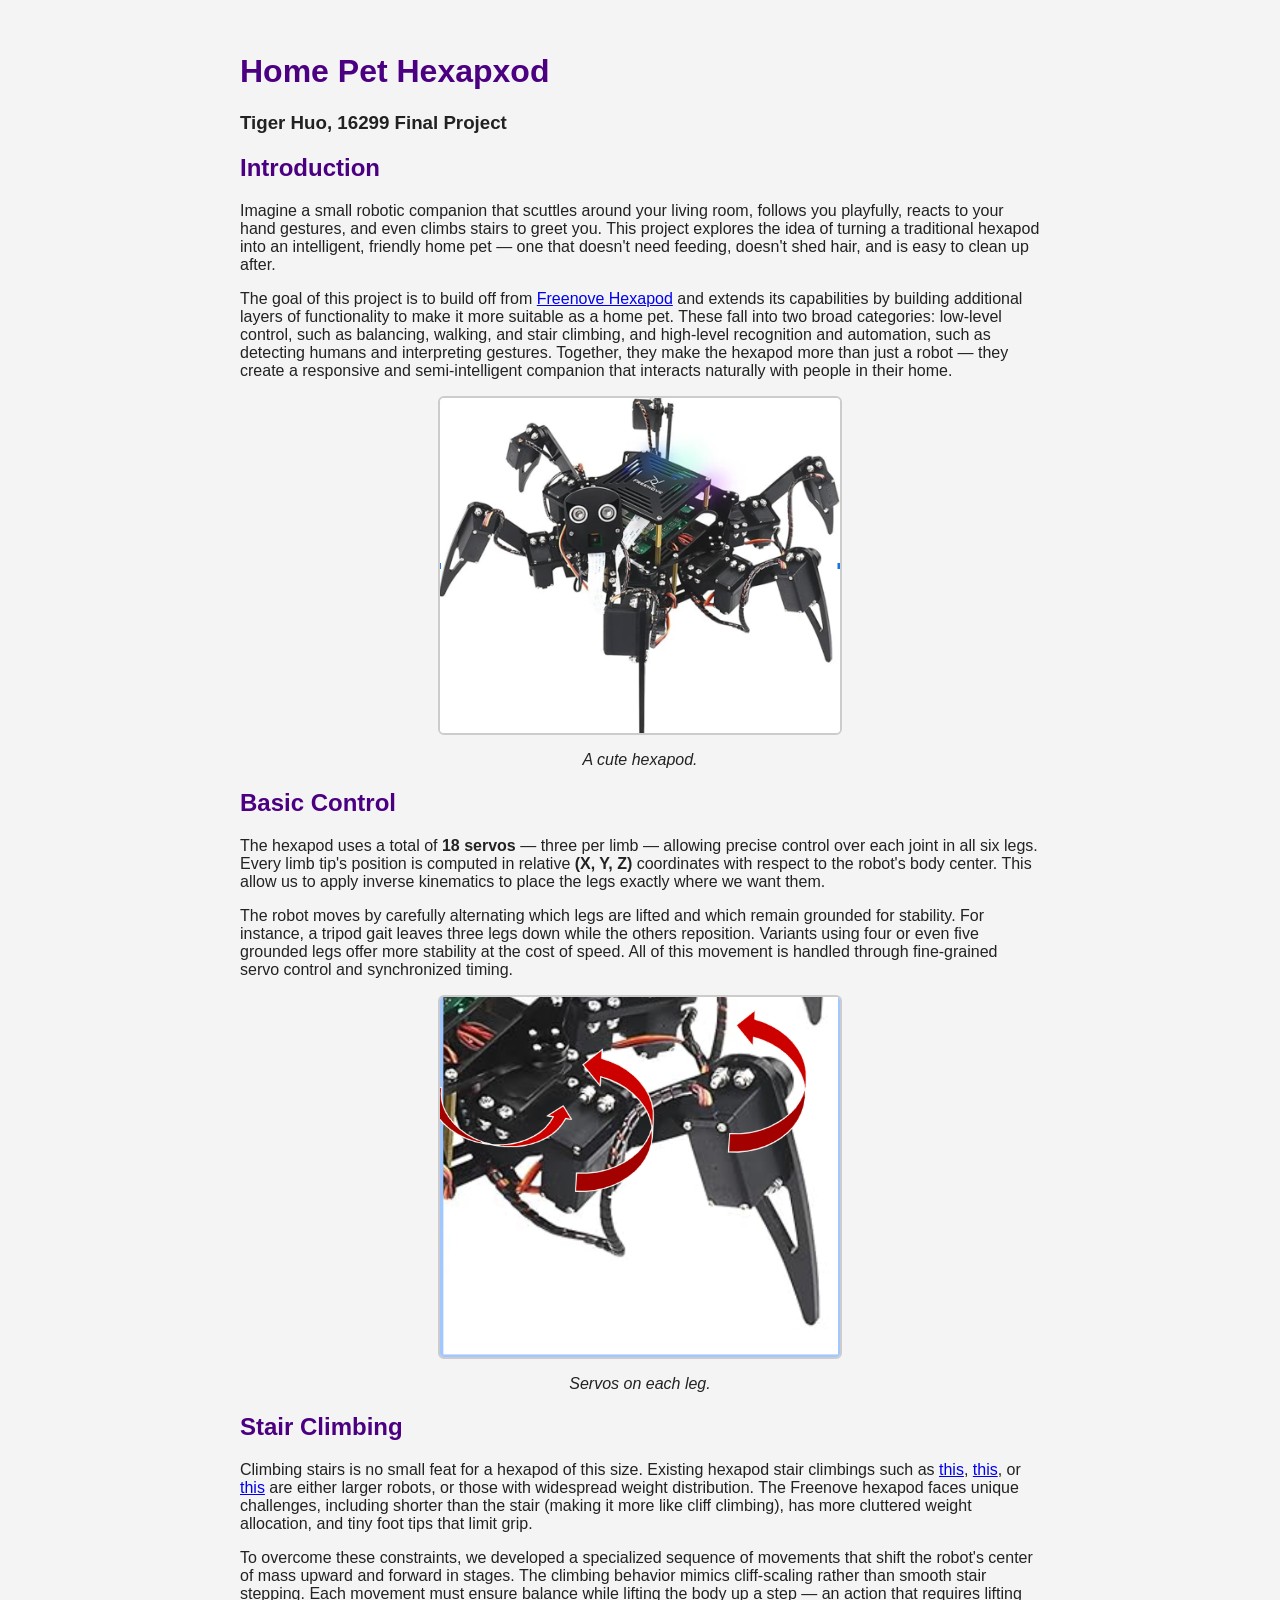
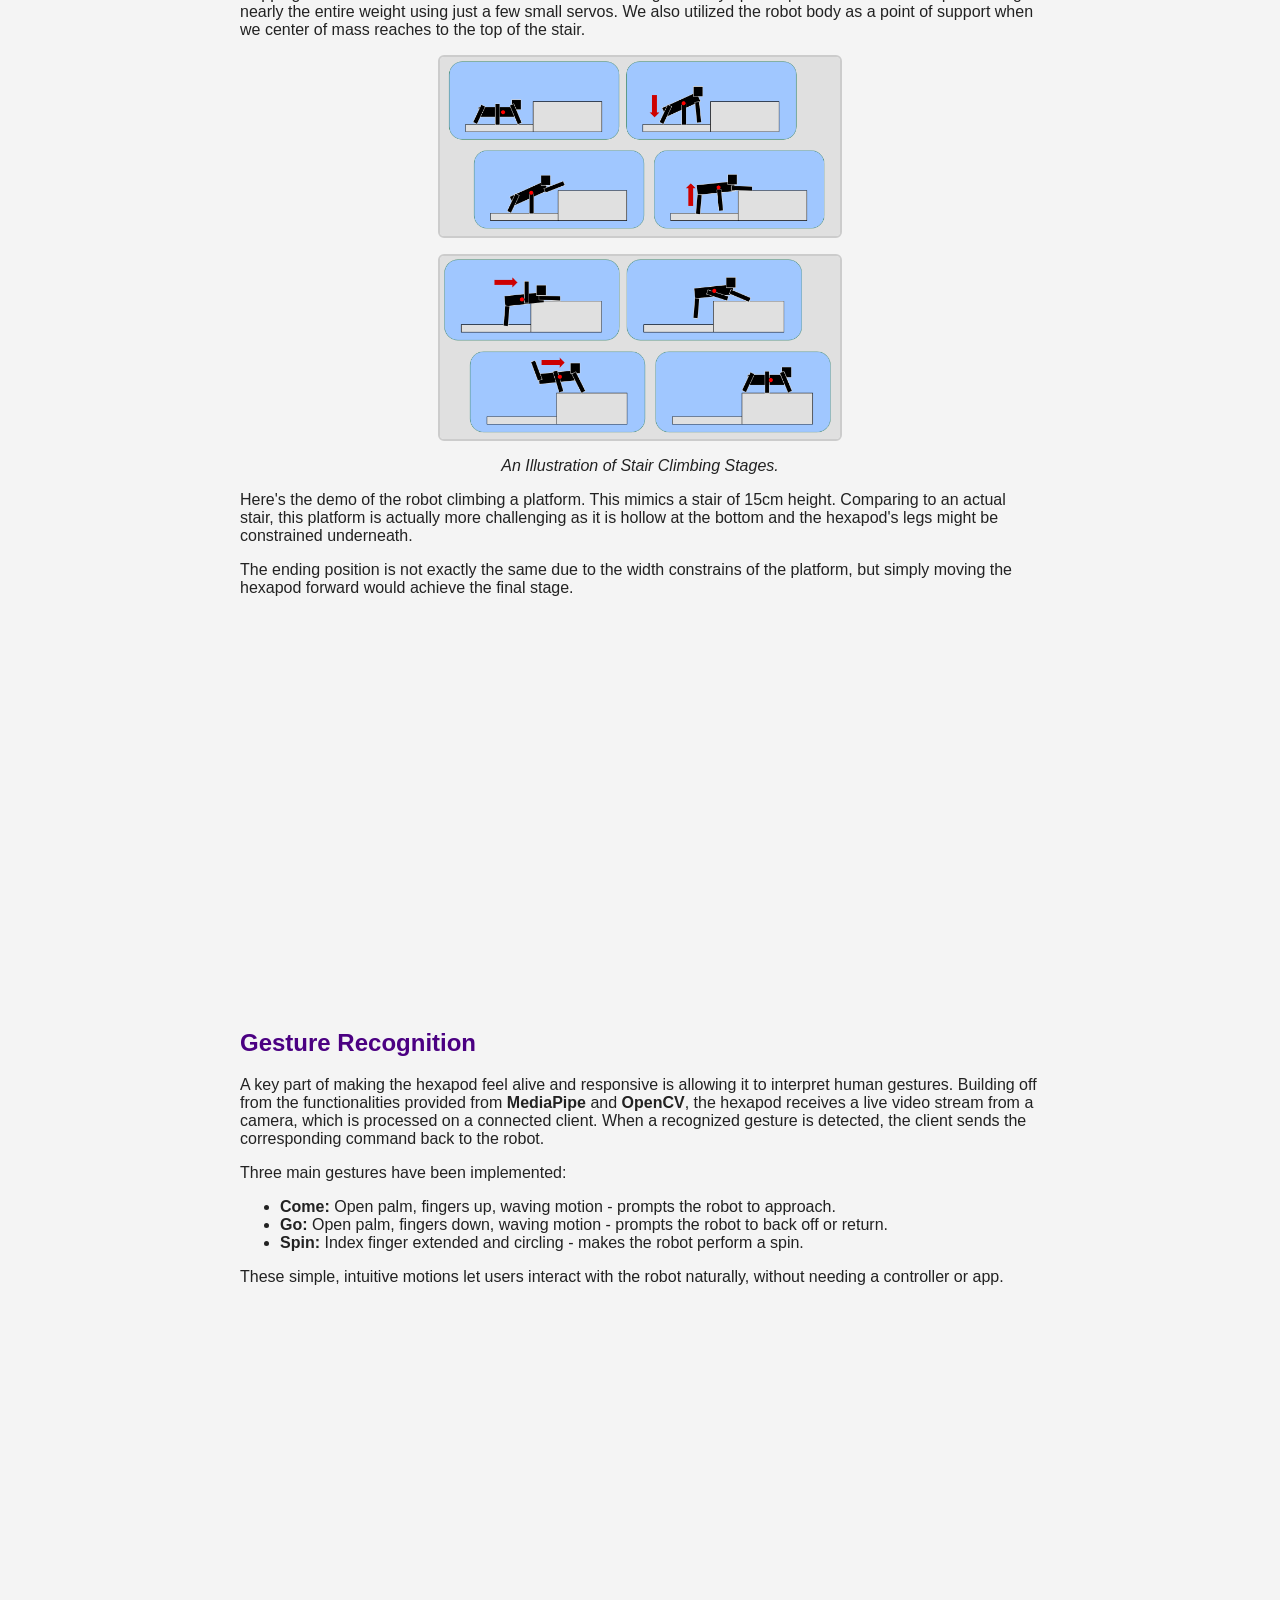
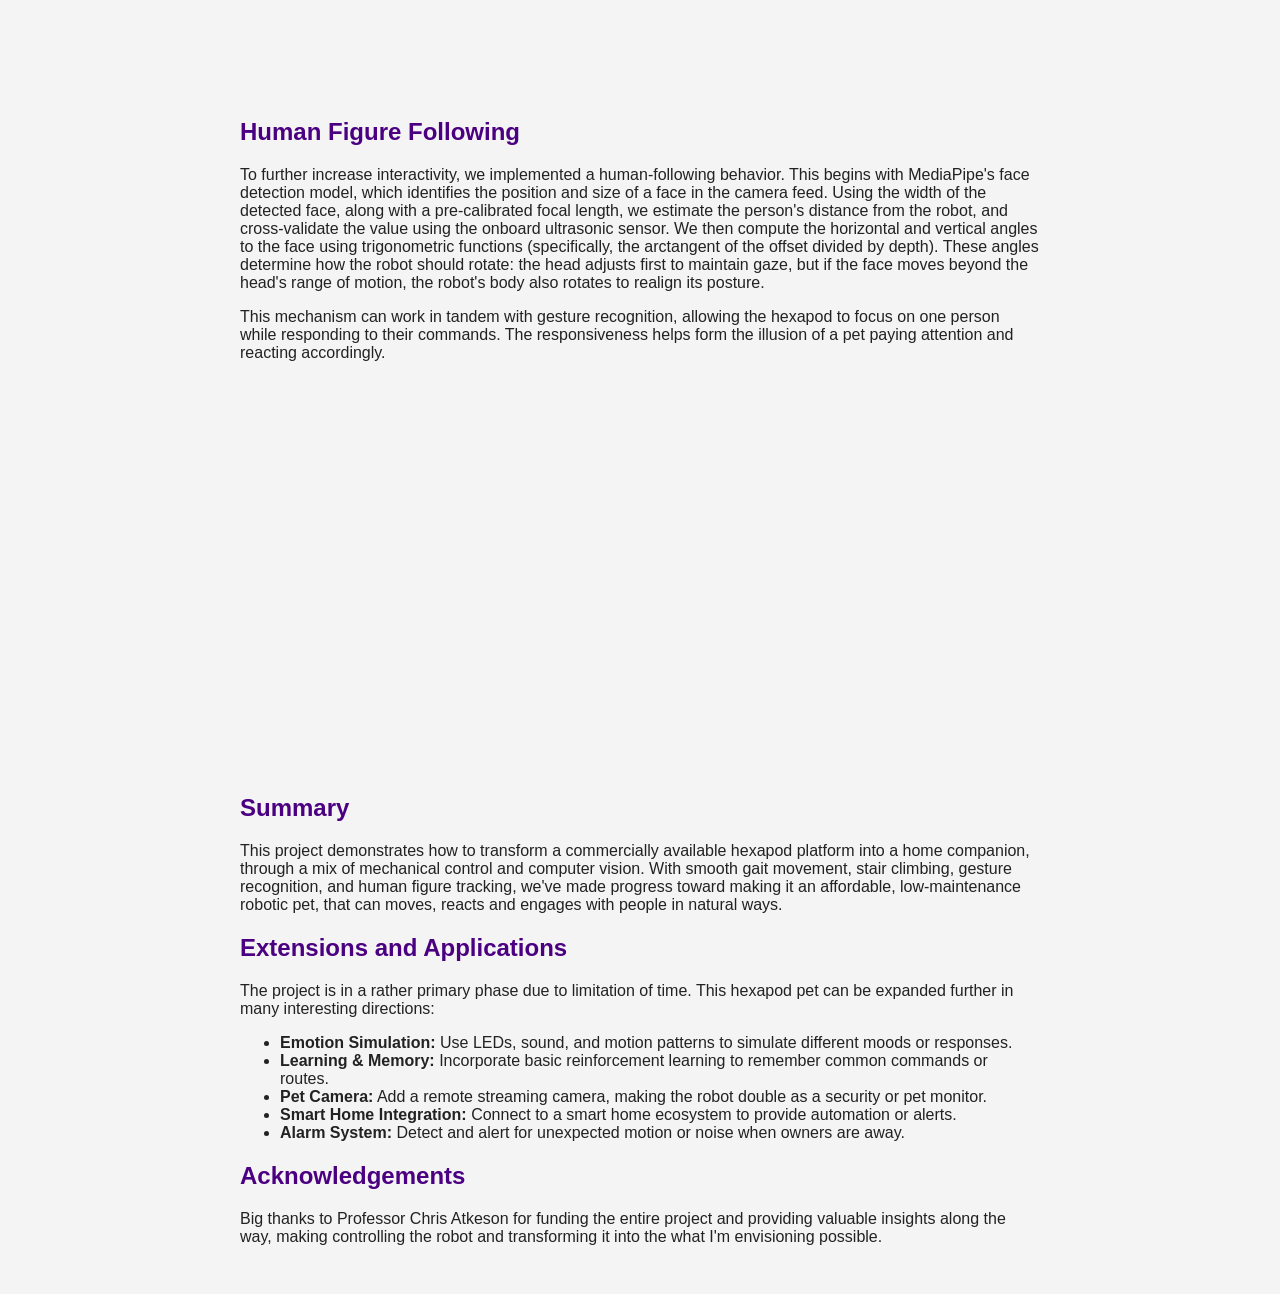
==== hexapod-project/index.html @ 15ccc17b "hexapod project" ====
<!DOCTYPE html>
<html lang="en">
  <head>
    <meta charset="UTF-8" />
    <meta name="viewport" content="width=device-width, initial-scale=1.0" />
    <title>Final Project - Home Pet Hexapod</title>
    <link rel="stylesheet" href="styles.css" />
  </head>
  <body>
    <div class="container">
      <h1>Home Pet Hexapxod</h1>
      <h3>Tiger Huo, 16299 Final Project</h3>

      <section>
        <h2>Introduction</h2>
        <p>
          Imagine a small robotic companion that scuttles around your living
          room, follows you playfully, reacts to your hand gestures, and even
          climbs stairs to greet you. This project explores the idea of turning
          a traditional hexapod into an intelligent, friendly home pet — one
          that doesn't need feeding, doesn't shed hair, and is easy to clean up
          after.
        </p>
        <p>
          The goal of this project is to build off from
          <a
            href="https://github.com/Freenove/Freenove_Big_Hexapod_Robot_Kit_for_Raspberry_Pi.com"
            >Freenove Hexapod</a
          >
          and extends its capabilities by building additional layers of
          functionality to make it more suitable as a home pet. These fall into
          two broad categories: low-level control, such as balancing, walking,
          and stair climbing, and high-level recognition and automation, such as
          detecting humans and interpreting gestures. Together, they make the
          hexapod more than just a robot — they create a responsive and
          semi-intelligent companion that interacts naturally with people in
          their home.
        </p>
        <div class="image-wrapper">
          <img src="media/hexapod.png" alt="Hexapod" class="images" />
          <em>A cute hexapod.</em>
        </div>
      </section>

      <section>
        <h2>Basic Control</h2>
        <p>
          The hexapod uses a total of <strong>18 servos</strong> — three per
          limb — allowing precise control over each joint in all six legs. Every
          limb tip's position is computed in relative
          <strong>(X, Y, Z)</strong> coordinates with respect to the robot's
          body center. This allow us to apply inverse kinematics to place the
          legs exactly where we want them.
        </p>
        <p>
          The robot moves by carefully alternating which legs are lifted and
          which remain grounded for stability. For instance, a tripod gait
          leaves three legs down while the others reposition. Variants using
          four or even five grounded legs offer more stability at the cost of
          speed. All of this movement is handled through fine-grained servo
          control and synchronized timing.
        </p>
        <div class="image-wrapper">
          <img src="media/servos.png" alt="Servos on limbs" class="images" />
          <em>Servos on each leg.</em>
        </div>
      </section>

      <section>
        <h2>Stair Climbing</h2>
        <p>
          Climbing stairs is no small feat for a hexapod of this size. Existing
          hexapod stair climbings such as
          <a
            href="https://www.youtube.com/watch?v=aH07qF_bhgA&ab_channel=Zenta 
          "
            >this</a
          >,
          <a
            href="https://www.youtube.com/watch?v=f3L8R5Vx6Z0&ab_channel=ShuoYangRobotics 
          "
            >this</a
          >, or
          <a
            href="https://www.youtube.com/watch?v=bqy9GWGNKRE&ab_channel=AndrewHumphries 
          "
            >this</a
          >
          are either larger robots, or those with widespread weight
          distribution. The Freenove hexapod faces unique challenges, including
          shorter than the stair (making it more like cliff climbing), has more
          cluttered weight allocation, and tiny foot tips that limit grip.
        </p>
        <p>
          To overcome these constraints, we developed a specialized sequence of
          movements that shift the robot's center of mass upward and forward in
          stages. The climbing behavior mimics cliff-scaling rather than smooth
          stair stepping. Each movement must ensure balance while lifting the
          body up a step — an action that requires lifting nearly the entire
          weight using just a few small servos. We also utilized the robot body
          as a point of support when we center of mass reaches to the top of the
          stair.
        </p>
        <div class="image-wrapper">
          <img
            src="media/stair_1.png"
            alt="Stair Climbing Step 1"
            class="images"
          />
          <img
            src="media/stair_2.png"
            alt="Stair Climbing Step 2"
            class="images"
          />
          <em>An Illustration of Stair Climbing Stages.</em>
        </div>

        <p>
          Here's the demo of the robot climbing a platform. This mimics a stair
          of 15cm height. Comparing to an actual stair, this platform is
          actually more challenging as it is hollow at the bottom and the
          hexapod's legs might be constrained underneath.
        </p>
        <p>
          The ending position is not exactly the same due to the width
          constrains of the platform, but simply moving the hexapod forward
          would achieve the final stage.
        </p>
        <iframe
          src="https://drive.google.com/file/d/1VPtrhMG31TNMLKb2q3jld-Cxqc4VdFAJ/preview"
          width="640"
          height="360"
          allow="autoplay"
          class="video-frame"
        >
        </iframe>
      </section>

      <section>
        <h2>Gesture Recognition</h2>
        <p>
          A key part of making the hexapod feel alive and responsive is allowing
          it to interpret human gestures. Building off from the functionalities
          provided from
          <strong>MediaPipe</strong> and <strong>OpenCV</strong>, the hexapod
          receives a live video stream from a camera, which is processed on a
          connected client. When a recognized gesture is detected, the client
          sends the corresponding command back to the robot.
        </p>
        Three main gestures have been implemented:
        <ul>
          <li>
            <strong>Come:</strong> Open palm, fingers up, waving motion -
            prompts the robot to approach.
          </li>
          <li>
            <strong>Go:</strong> Open palm, fingers down, waving motion -
            prompts the robot to back off or return.
          </li>
          <li>
            <strong>Spin:</strong> Index finger extended and circling - makes
            the robot perform a spin.
          </li>
        </ul>
        <p>
          These simple, intuitive motions let users interact with the robot
          naturally, without needing a controller or app.
        </p>
        <iframe
          src="https://drive.google.com/file/d/1v0XE-9YLhnugTQDARIqj52bP-JBjXuCF/preview"
          width="640"
          height="360"
          allow="autoplay"
          class="video-frame"
        ></iframe>
      </section>

      <section>
        <h2>Human Figure Following</h2>
        <p>
          To further increase interactivity, we implemented a human-following
          behavior. This begins with MediaPipe's face detection model, which
          identifies the position and size of a face in the camera feed. Using
          the width of the detected face, along with a pre-calibrated focal
          length, we estimate the person's distance from the robot, and
          cross-validate the value using the onboard ultrasonic sensor. We then
          compute the horizontal and vertical angles to the face using
          trigonometric functions (specifically, the arctangent of the offset
          divided by depth). These angles determine how the robot should rotate:
          the head adjusts first to maintain gaze, but if the face moves beyond
          the head's range of motion, the robot's body also rotates to realign
          its posture.
        </p>
        <p>
          This mechanism can work in tandem with gesture recognition, allowing
          the hexapod to focus on one person while responding to their commands.
          The responsiveness helps form the illusion of a pet paying attention
          and reacting accordingly.
        </p>
        <iframe
          src="https://drive.google.com/file/d/1B8FFP4wI_4zsjbX8m0xh3EYMT-BVhcHH/preview"
          width="640"
          height="360"
          allow="autoplay"
          class="video-frame"
        ></iframe>
      </section>

      <section>
        <h2>Summary</h2>
        <p>
          This project demonstrates how to transform a commercially available
          hexapod platform into a home companion, through a mix of mechanical
          control and computer vision. With smooth gait movement, stair
          climbing, gesture recognition, and human figure tracking, we've made
          progress toward making it an affordable, low-maintenance robotic pet,
          that can moves, reacts and engages with people in natural ways.
        </p>
      </section>

      <section>
        <h2>Extensions and Applications</h2>
        The project is in a rather primary phase due to limitation of time. This
        hexapod pet can be expanded further in many interesting directions:
        <ul>
          <li>
            <strong>Emotion Simulation:</strong> Use LEDs, sound, and motion
            patterns to simulate different moods or responses.
          </li>
          <li>
            <strong>Learning & Memory:</strong> Incorporate basic reinforcement
            learning to remember common commands or routes.
          </li>
          <li>
            <strong>Pet Camera:</strong> Add a remote streaming camera, making
            the robot double as a security or pet monitor.
          </li>
          <li>
            <strong>Smart Home Integration:</strong> Connect to a smart home
            ecosystem to provide automation or alerts.
          </li>
          <li>
            <strong>Alarm System:</strong> Detect and alert for unexpected
            motion or noise when owners are away.
          </li>
        </ul>
      </section>

      <section>
        <h2>Acknowledgements</h2>
        <p>
          Big thanks to Professor Chris Atkeson for funding the entire project
          and providing valuable insights along the way, making controlling the
          robot and transforming it into the what I'm envisioning possible.
        </p>
      </section>
    </div>
  </body>
</html>
---- hexapod-project/styles.css ----
body {
  font-family: Arial, sans-serif;
  margin: 0;
  padding: 2rem;
  background-color: #f4f4f4;
  color: #222;
}

.container {
  max-width: 800px;
  margin: auto;
}

h1,
h2 {
  color: #4b0082; /* Indigo */
}

.image-wrapper {
  display: flex;
  flex-direction: column;
  align-items: center;
  width: 50%;
  margin: 0 auto;
}

.images {
  width: 100%;
  height: auto;
  margin-bottom: 1rem;
  border: 2px solid #ccc;
  border-radius: 6px;
  display: block;
}

.video-frame {
  width: 100%;
  max-width: 100%;
  height: 360px;
  margin-bottom: 2rem;
  border: none;
  border-radius: 6px;
}
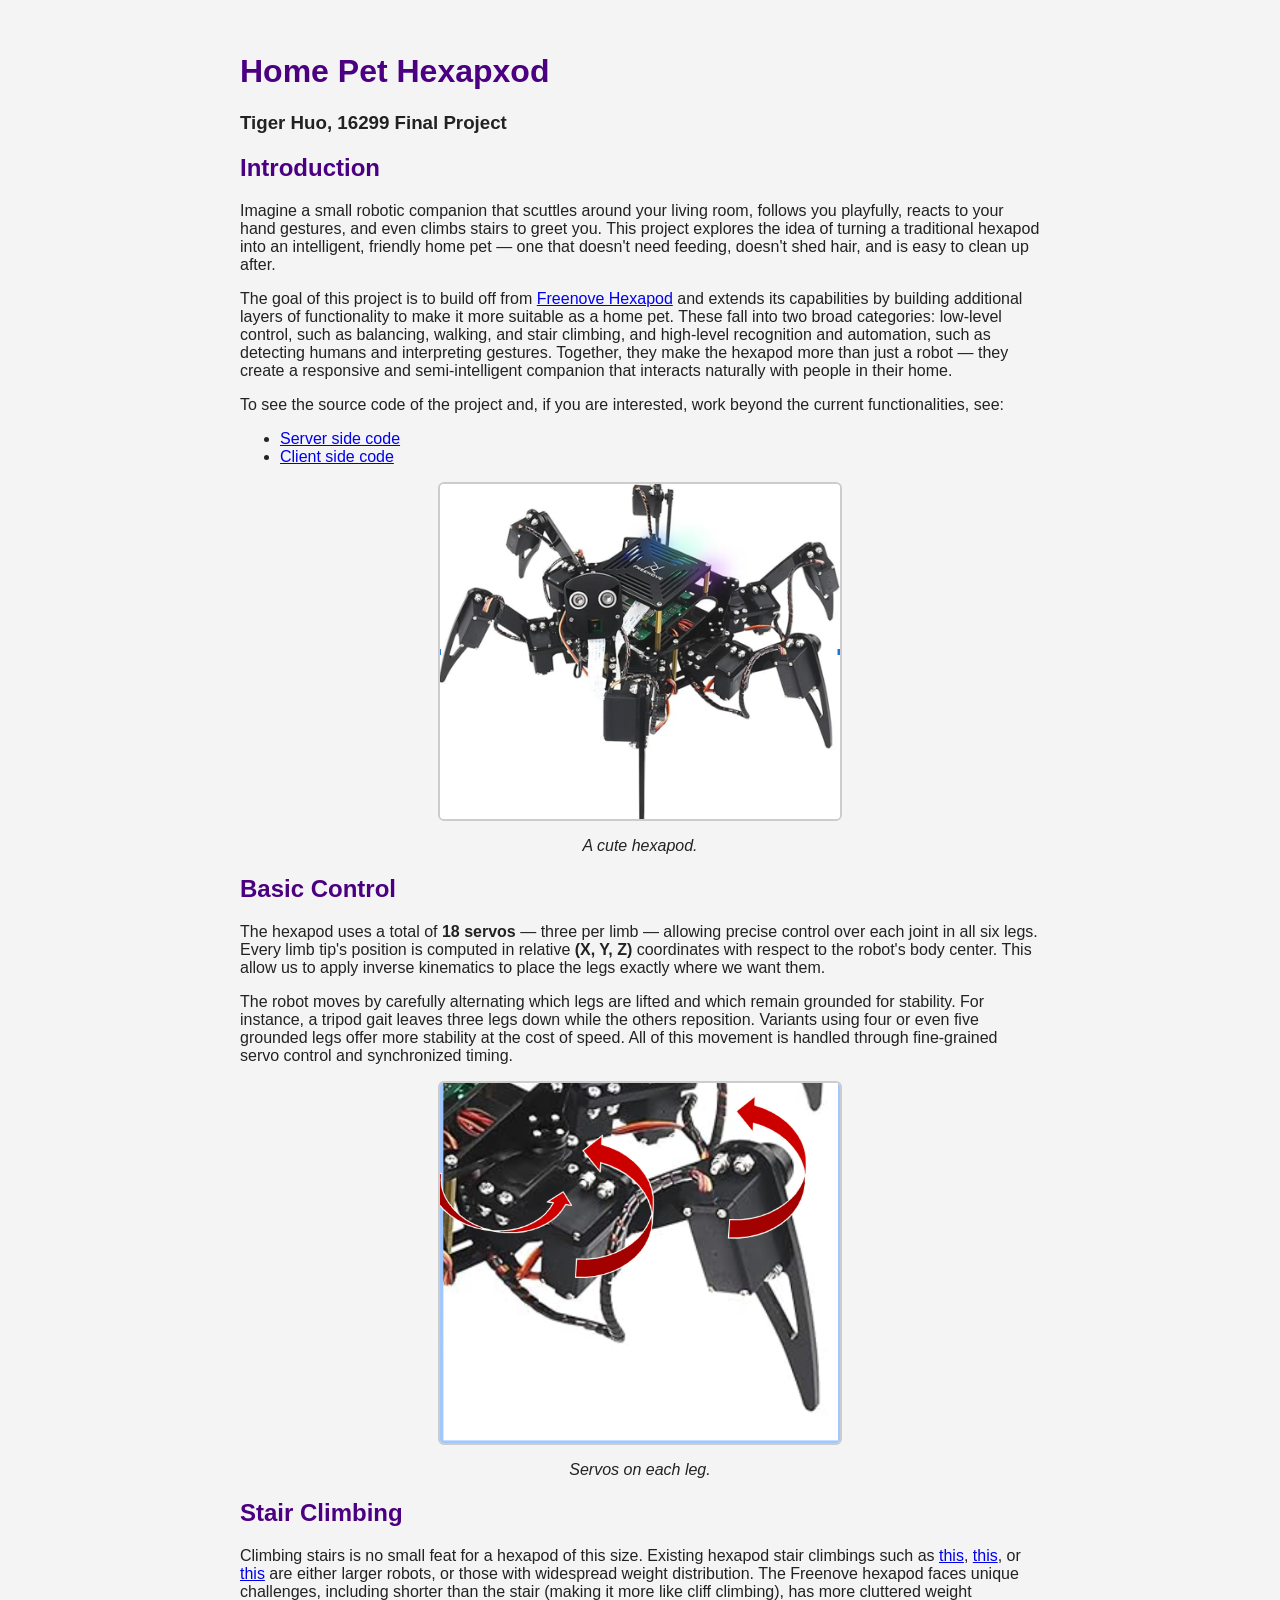
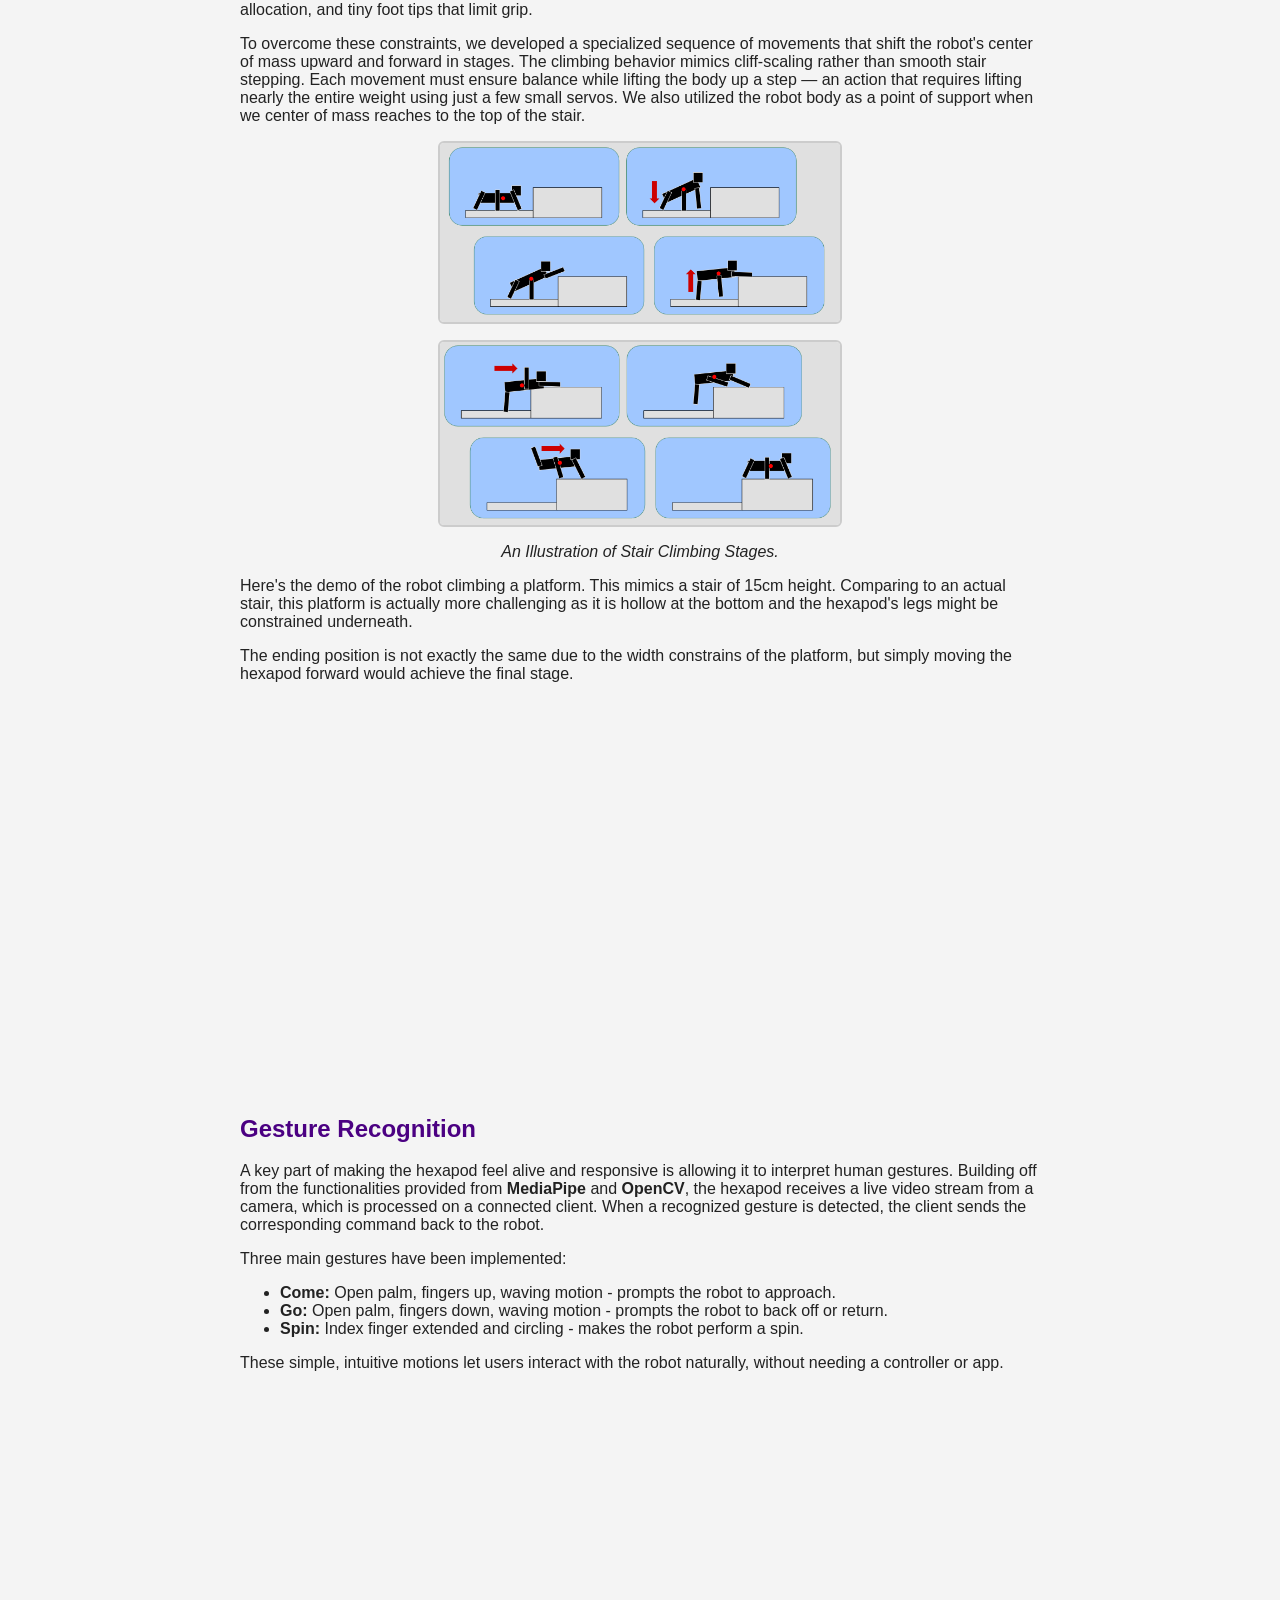
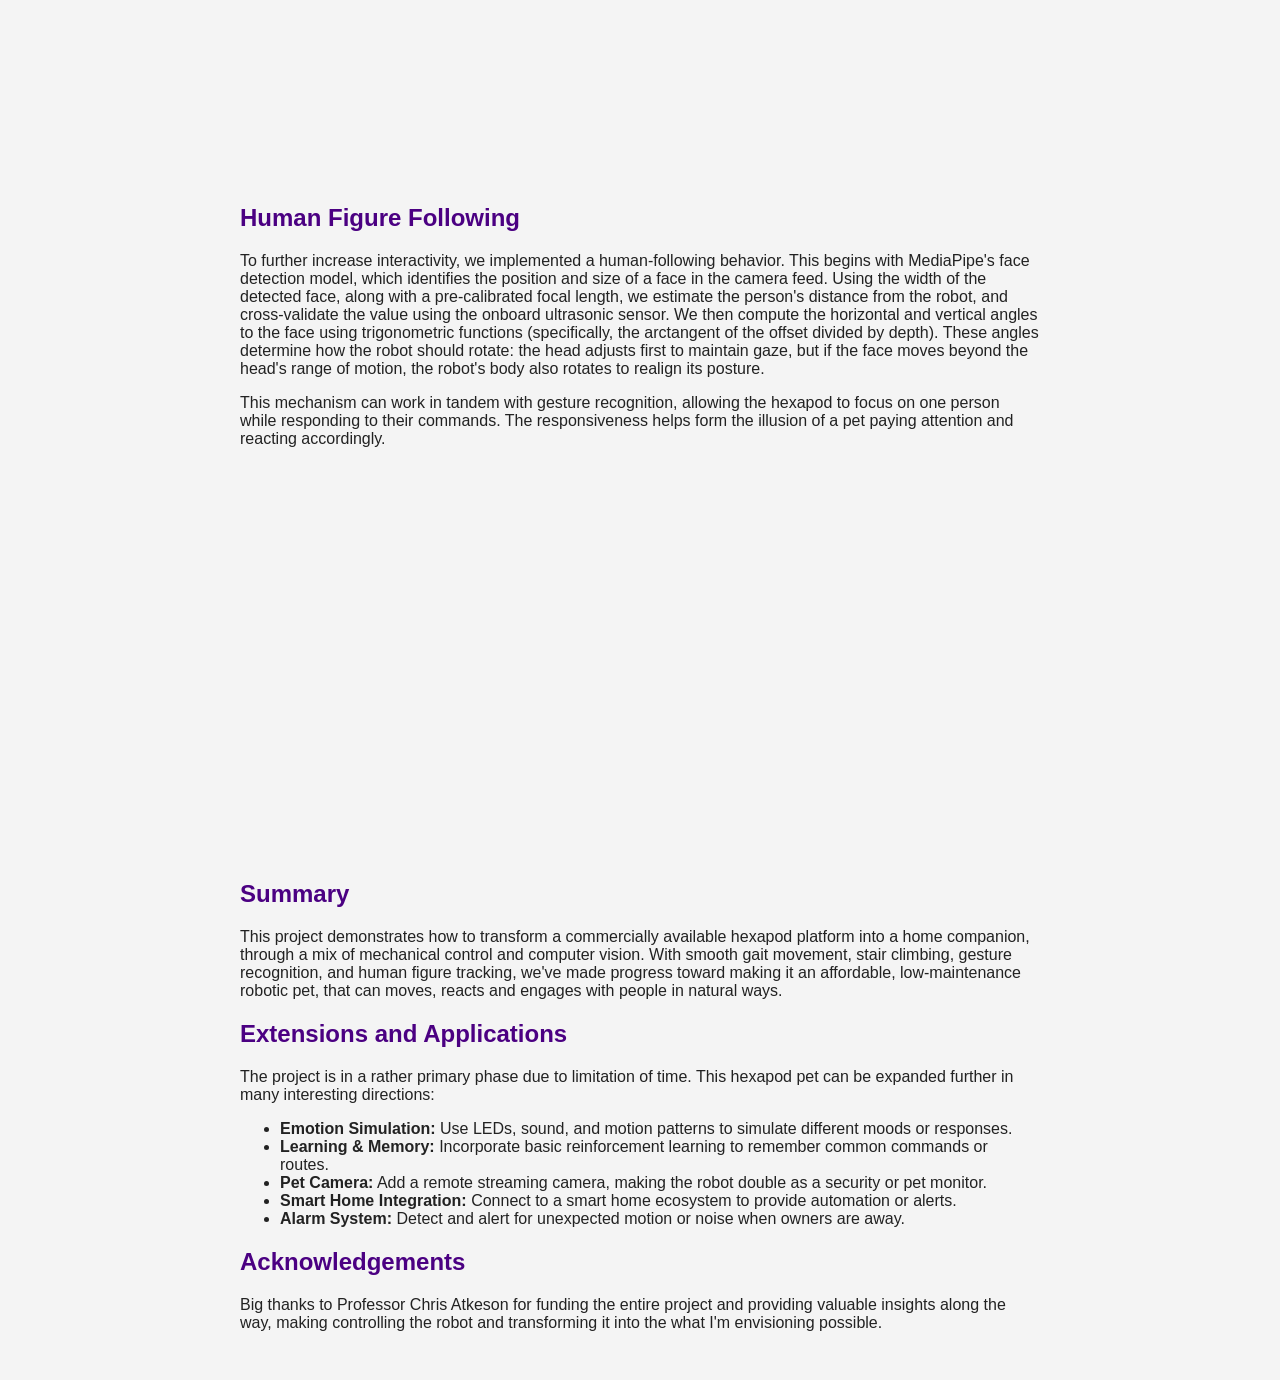
==== commit aade9f23: "updated repo info" ====
--- a/hexapod-project/index.html
+++ b/hexapod-project/index.html
@@ -36,6 +36,22 @@
           semi-intelligent companion that interacts naturally with people in
           their home.
         </p>
+        <p>
+          To see the source code of the project and, if you are interested, work
+          beyond the current functionalities, see:
+        </p>
+        <ul>
+          <li>
+            <a href="https://github.com/FireACNC/hexapod-server"
+              >Server side code</a
+            >
+          </li>
+          <li>
+            <a href="https://github.com/FireACNC/hexapod-full"
+              >Client side code</a
+            >
+          </li>
+        </ul>
         <div class="image-wrapper">
           <img src="media/hexapod.png" alt="Hexapod" class="images" />
           <em>A cute hexapod.</em>
